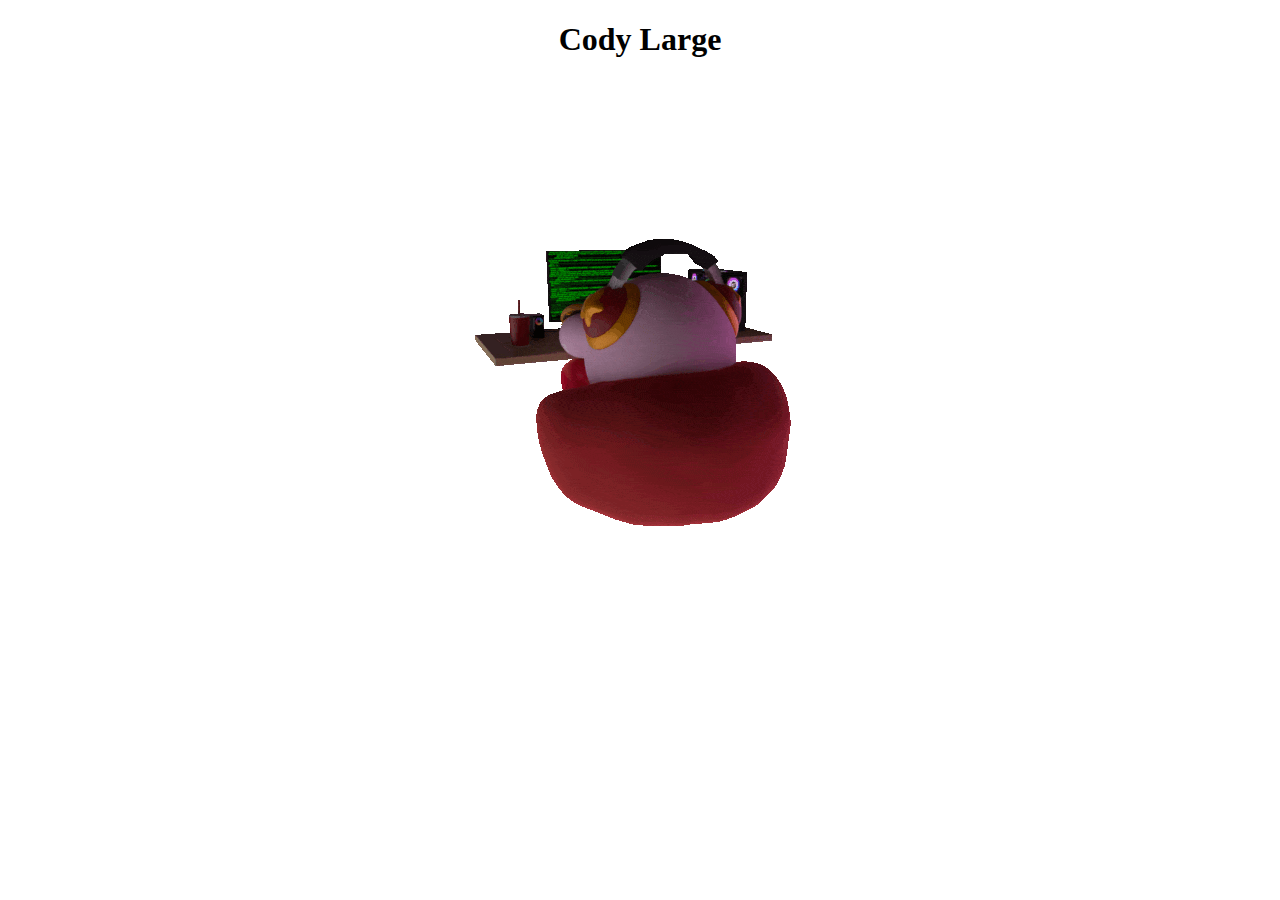
==== index.html @ 0ac2b2aa "Added Main GIF" ====
<!DOCTYPE html>
<html lang="en">
<head>
    <meta charset="UTF-8">
    <meta name="viewport" content="width=device-width, initial-scale=1.0">
    <title>Virus</title>
    <link rel="stylesheet" type="text/css" href="styles.css">
</head>
<body>
    <h1>Cody Large</h1>
    <div>
        <img src="img/kirbygiftransparent.gif" alt="kirbyGIF">
    </div>
</body>
</html>
---- styles.css ----
body {
    text-align: center
}
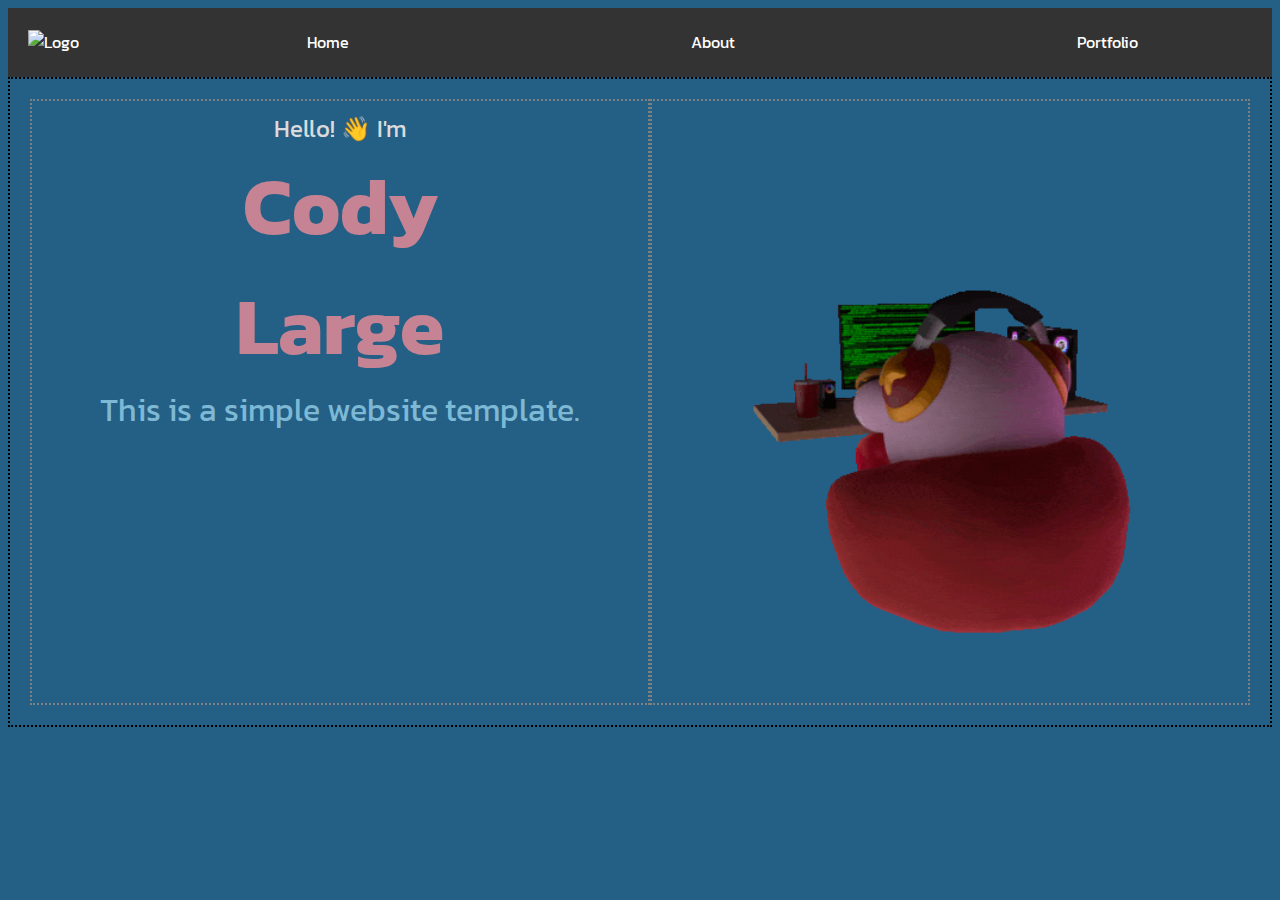
==== commit e8806d89: "Basic layout" ====
--- a/index.html
+++ b/index.html
@@ -3,13 +3,40 @@
 <head>
     <meta charset="UTF-8">
     <meta name="viewport" content="width=device-width, initial-scale=1.0">
-    <title>Virus</title>
+    <title>Cody Large</title>
     <link rel="stylesheet" type="text/css" href="styles.css">
+
+     <!-- Font: Kanit | font-family: 'Kanit', sans-serif; | Weights: Light 300, Medium 500, Bold 700-->
+     <link rel="preconnect" href="https://fonts.googleapis.com">
+     <link rel="preconnect" href="https://fonts.gstatic.com" crossorigin>
+     <link href="https://fonts.googleapis.com/css2?family=Kanit:wght@300;500;700&display=swap" rel="stylesheet">
+
 </head>
 <body>
-    <h1>Cody Large</h1>
-    <div>
-        <img src="img/kirbygiftransparent.gif" alt="kirbyGIF">
+    <div id="navbar">
+        <div id="logo">
+            <img src="your-logo.png" alt="Logo" height="50">
+        </div>
+        <a href="#home">Home</a>
+        <a href="#about">About</a>
+        <a href="#portfolio">Portfolio</a>
+        <!-- You can add more navigation items here -->
     </div>
+
+    <div id="main">
+        <div id="left-block">
+            <p class="basicText">Hello! &#128075; I'm</p>
+            <h1>Cody</h1>
+            <h1>Large</h1>
+            <p class="importantText">This is a simple website template.</p>
+            <!-- Add more headers and paragraphs here -->
+        </div>
+        <div id="right-block">
+            <img src="./img/kirbygiftransparent.gif" alt="GIF Image" width="100%">
+        </div>
+    </div>
+
+    <!-- Add more content or sections as needed -->
+
 </body>
-</html>+</html>
--- a/styles.css
+++ b/styles.css
@@ -1,3 +1,83 @@
+/* Palletes */
+/*
+#DC4F4C #FA9838 #F8EA74 #B1E73E #06D1B6
+#B87A89 #2F3D4B #245F86 #2A87C0 #7DB9D5
+*/
+
+
 body {
-    text-align: center
+    font-family: 'Kanit', sans-serif;
+    background-color: #245F86;
+}
+
+h1 {
+    text-align: center;
+    color: #c58393;
+    font-size: 5em;
+    /* border: 2px dotted gray; */
+    margin: 0px;
+}
+
+p {
+    text-align: center;
+    font-size: 1.5em;
+    color: #7DB9D5;
+    /* border: 2px dotted gray; */
+    margin: 0px;
+}
+
+#navbar {
+    background-color: #333;
+    color: #fff;
+    display: flex;
+    overflow: hidden;
+    justify-content: space-between;
+    align-items: center;
+    padding: 10px;
+}
+
+#navbar a {
+    display: block;
+    color: #fff;
+    padding: 1% 10%;
+    text-decoration: none;
+}
+
+#navbar a:hover {
+    background-color: #555;
+}
+
+#logo {
+    float: left;
+    padding: 10px;
+}
+
+#main {
+    display: flex;
+    justify-content: space-between;
+    padding: 20px;
+    border: 2px dotted black;
+}
+
+#left-block {
+    width: 50%;
+    padding: 10px;
+    border: 2px dotted gray;
+}
+
+.basicText {
+    color: #dbdbdb;
+    font-size: 1.5em;
+    /* border: 2px dotted gray; */
+}
+
+.importantText {
+    color: #7DB9D5;
+    font-size: 2em;
+    /* border: 2px dotted gray; */
+}
+
+#right-block {
+    width: 50%;
+    border: 2px dotted gray;
 }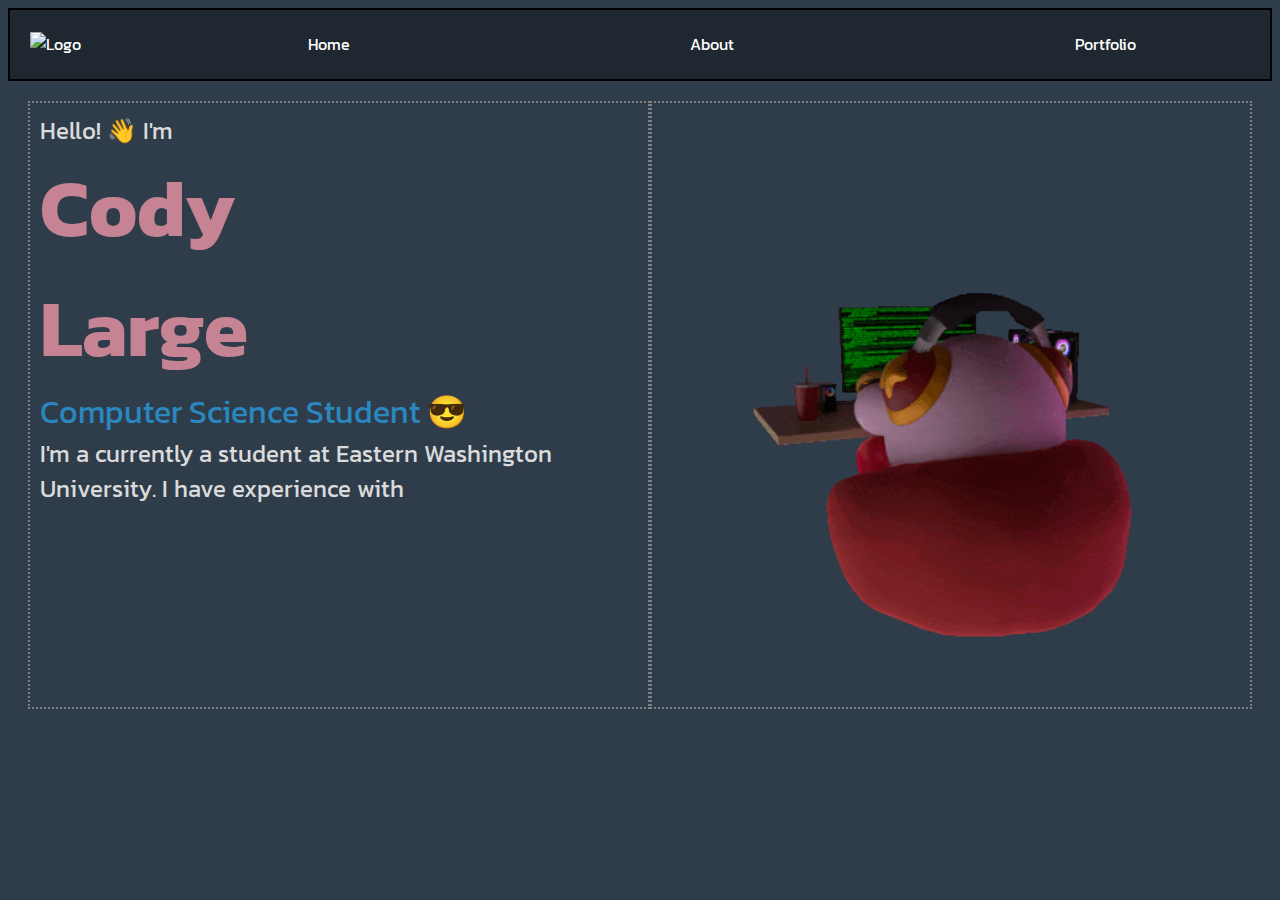
==== commit 7ffb5bc5: "-" ====
--- a/index.html
+++ b/index.html
@@ -28,7 +28,8 @@
             <p class="basicText">Hello! &#128075; I'm</p>
             <h1>Cody</h1>
             <h1>Large</h1>
-            <p class="importantText">This is a simple website template.</p>
+            <p class="importantText">Computer Science Student &#128526</p>
+            <p class="basicText">I'm a currently a student at Eastern Washington University. I have experience with </p>
             <!-- Add more headers and paragraphs here -->
         </div>
         <div id="right-block">
--- a/styles.css
+++ b/styles.css
@@ -1,17 +1,16 @@
 /* Palletes */
 /*
-#DC4F4C #FA9838 #F8EA74 #B1E73E #06D1B6
-#B87A89 #2F3D4B #245F86 #2A87C0 #7DB9D5
+#DC4F4C #FA9838 #F8EA74 #B1E73E #06D1B6 -- High contrast primary colors
+#B87A89 #2F3D4B #245F86 #2A87C0 #7DB9D5 -- pink and blue
 */
 
 
 body {
     font-family: 'Kanit', sans-serif;
-    background-color: #245F86;
+    background-color: #2F3D4B;
 }
 
 h1 {
-    text-align: center;
     color: #c58393;
     font-size: 5em;
     /* border: 2px dotted gray; */
@@ -19,24 +18,24 @@
 }
 
 p {
-    text-align: center;
     font-size: 1.5em;
-    color: #7DB9D5;
     /* border: 2px dotted gray; */
     margin: 0px;
 }
 
 #navbar {
-    background-color: #333;
+    background-color: #1f2730;
     color: #fff;
     display: flex;
     overflow: hidden;
     justify-content: space-between;
     align-items: center;
+    border: 2px solid black; 
     padding: 10px;
 }
 
 #navbar a {
+    border-radius: 25px;
     display: block;
     color: #fff;
     padding: 1% 10%;
@@ -44,7 +43,8 @@
 }
 
 #navbar a:hover {
-    background-color: #555;
+    box-shadow: inset 0px 0px 10px rgba(0, 0, 0, 1);
+    background-color: #2A87C0;
 }
 
 #logo {
@@ -56,10 +56,11 @@
     display: flex;
     justify-content: space-between;
     padding: 20px;
-    border: 2px dotted black;
 }
 
-#left-block {
+#left-block {    
+    justify-content: center; /* Center horizontally */
+    align-items: center; /* Center vertically */
     width: 50%;
     padding: 10px;
     border: 2px dotted gray;
@@ -72,7 +73,7 @@
 }
 
 .importantText {
-    color: #7DB9D5;
+    color: #2A87C0;
     font-size: 2em;
     /* border: 2px dotted gray; */
 }
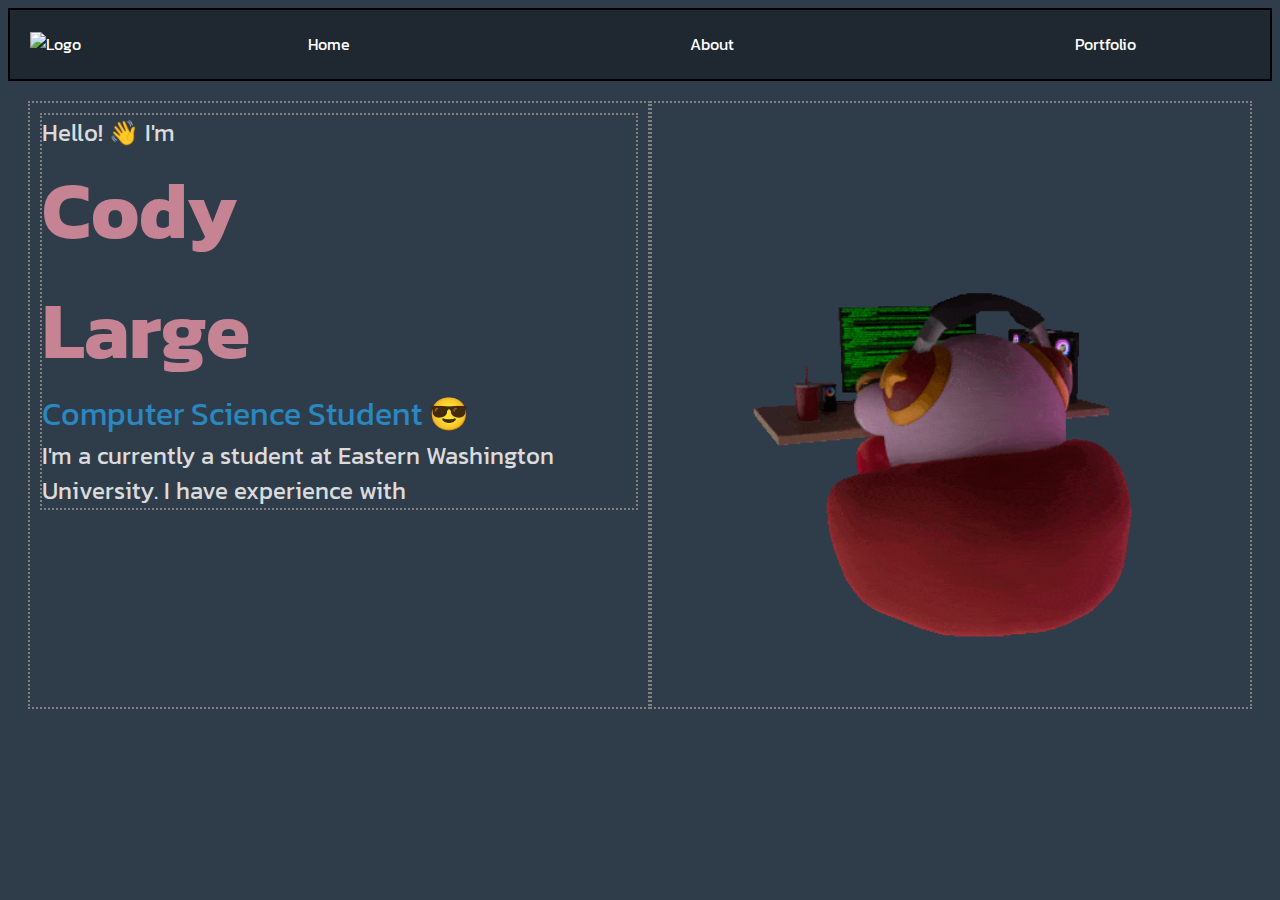
==== commit d3e0364e: "." ====
--- a/index.html
+++ b/index.html
@@ -25,12 +25,13 @@
 
     <div id="main">
         <div id="left-block">
-            <p class="basicText">Hello! &#128075; I'm</p>
-            <h1>Cody</h1>
-            <h1>Large</h1>
-            <p class="importantText">Computer Science Student &#128526</p>
-            <p class="basicText">I'm a currently a student at Eastern Washington University. I have experience with </p>
-            <!-- Add more headers and paragraphs here -->
+            <div id="infoText">
+                <p class="basicText">Hello! &#128075; I'm</p>
+                <h1>Cody</h1>
+                <h1>Large</h1>
+                <p class="importantText">Computer Science Student &#128526</p>
+                <p class="basicText">I'm a currently a student at Eastern Washington University. I have experience with </p>
+            </div>
         </div>
         <div id="right-block">
             <img src="./img/kirbygiftransparent.gif" alt="GIF Image" width="100%">
--- a/styles.css
+++ b/styles.css
@@ -66,6 +66,10 @@
     border: 2px dotted gray;
 }
 
+#infoText {
+    border: 2px dotted gray;
+}
+
 .basicText {
     color: #dbdbdb;
     font-size: 1.5em;
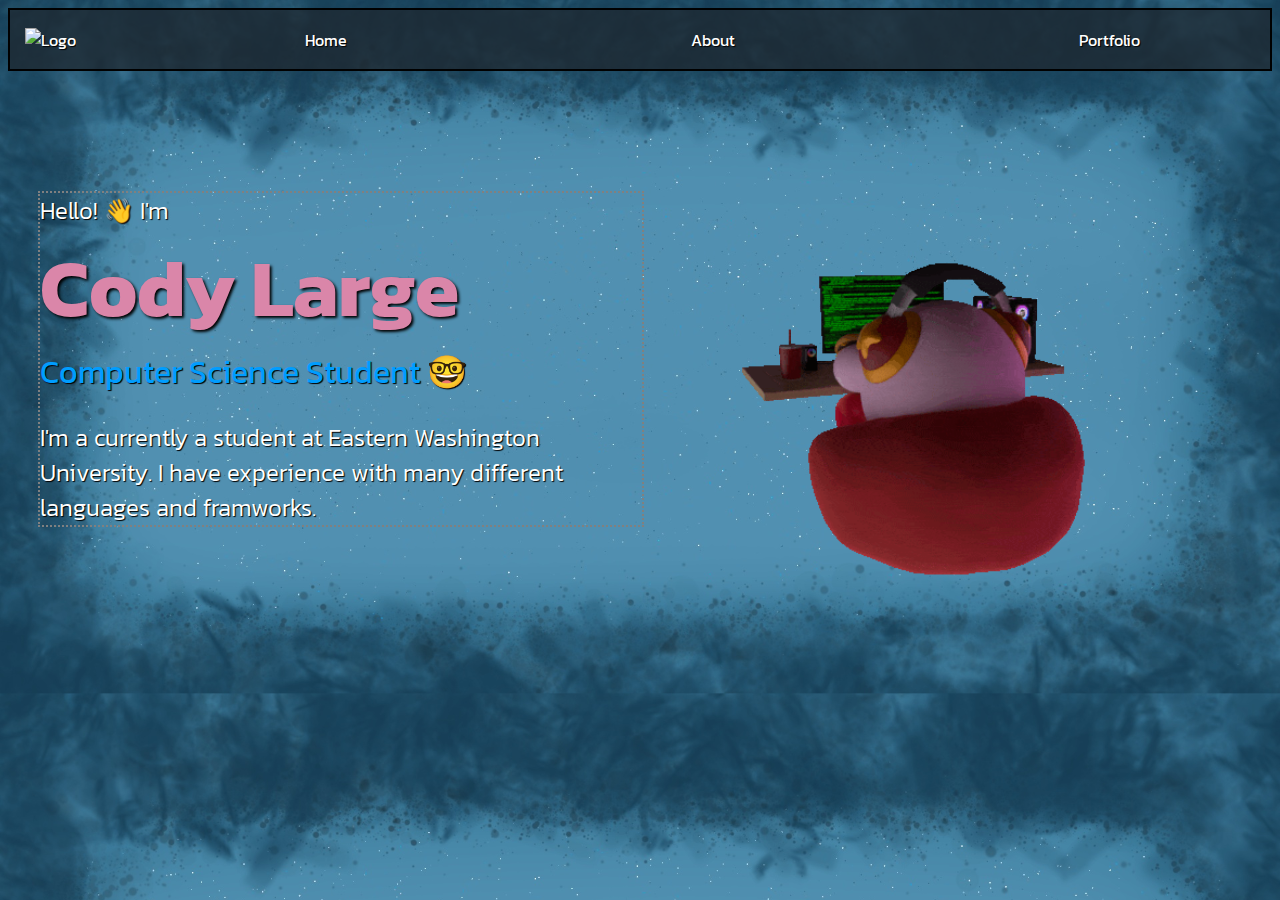
==== commit 05801f5a: "UI updates" ====
--- a/index.html
+++ b/index.html
@@ -13,7 +13,7 @@
 
 </head>
 <body>
-    <div id="navbar">
+    <nav id="navbar">
         <div id="logo">
             <img src="your-logo.png" alt="Logo" height="50">
         </div>
@@ -21,22 +21,22 @@
         <a href="#about">About</a>
         <a href="#portfolio">Portfolio</a>
         <!-- You can add more navigation items here -->
-    </div>
+    </nav>
 
-    <div id="main">
+    <main>
         <div id="left-block">
             <div id="infoText">
                 <p class="basicText">Hello! &#128075; I'm</p>
-                <h1>Cody</h1>
-                <h1>Large</h1>
-                <p class="importantText">Computer Science Student &#128526</p>
-                <p class="basicText">I'm a currently a student at Eastern Washington University. I have experience with </p>
+                <h1>Cody Large</h1>
+                <p class="importantText">Computer Science Student &#129299;</p>
+                <br>
+                <p class="basicText">I'm a currently a student at Eastern Washington University. I have experience with many different languages and framworks.</p>
             </div>
         </div>
         <div id="right-block">
-            <img src="./img/kirbygiftransparent.gif" alt="GIF Image" width="100%">
+            <img src="./img/kirbygiftransparent.gif" alt="GIF Image" width="90%">
         </div>
-    </div>
+    </main>
 
     <!-- Add more content or sections as needed -->
 
--- a/styles.css
+++ b/styles.css
@@ -7,14 +7,24 @@
 
 body {
     font-family: 'Kanit', sans-serif;
-    background-color: #2F3D4B;
+    background-image: url('./img/backgroundv2.1.jpg');
+    background-position: center; 
+    background-size: cover; 
+    text-shadow: 1px 1px 1px rgba(0, 0, 0, 1);
 }
 
 h1 {
-    color: #c58393;
+    color: #da86a9;
     font-size: 5em;
     /* border: 2px dotted gray; */
     margin: 0px;
+    text-shadow: 2px 2px 3px rgba(0, 0, 0, 1);
+}
+
+main {
+    display: flex;
+    justify-content: space-between;
+    padding: 20px;
 }
 
 p {
@@ -23,18 +33,18 @@
     margin: 0px;
 }
 
-#navbar {
-    background-color: #1f2730;
+nav {
+    background-color: #1f2730C1;
     color: #fff;
     display: flex;
     overflow: hidden;
     justify-content: space-between;
     align-items: center;
     border: 2px solid black; 
-    padding: 10px;
+    padding: 5px;
 }
 
-#navbar a {
+nav a {
     border-radius: 25px;
     display: block;
     color: #fff;
@@ -44,7 +54,7 @@
 
 #navbar a:hover {
     box-shadow: inset 0px 0px 10px rgba(0, 0, 0, 1);
-    background-color: #2A87C0;
+    background-color: #2A87C05F;
 }
 
 #logo {
@@ -52,37 +62,46 @@
     padding: 10px;
 }
 
-#main {
-    display: flex;
-    justify-content: space-between;
-    padding: 20px;
-}
-
 #left-block {    
     justify-content: center; /* Center horizontally */
     align-items: center; /* Center vertically */
     width: 50%;
     padding: 10px;
-    border: 2px dotted gray;
 }
 
 #infoText {
-    border: 2px dotted gray;
+    display: block;
+    margin-top: 15%;
+    margin-left: 30%;
+    width: 60%;
+ /* border: 2px dotted gray; */
 }
 
 .basicText {
-    color: #dbdbdb;
+    font-weight: 300;
+    color: #fff;
     font-size: 1.5em;
     /* border: 2px dotted gray; */
 }
 
 .importantText {
-    color: #2A87C0;
+    color: #009dff;
     font-size: 2em;
     /* border: 2px dotted gray; */
 }
 
 #right-block {
     width: 50%;
-    border: 2px dotted gray;
+    /*border: 2px dotted gray; */
+}
+
+@media (max-width: 1400px) {
+    #infoText {
+        display: block;
+        margin-left: 0%;
+        width: 100%;
+        border: 2px dotted gray;
+    }
+
+    
 }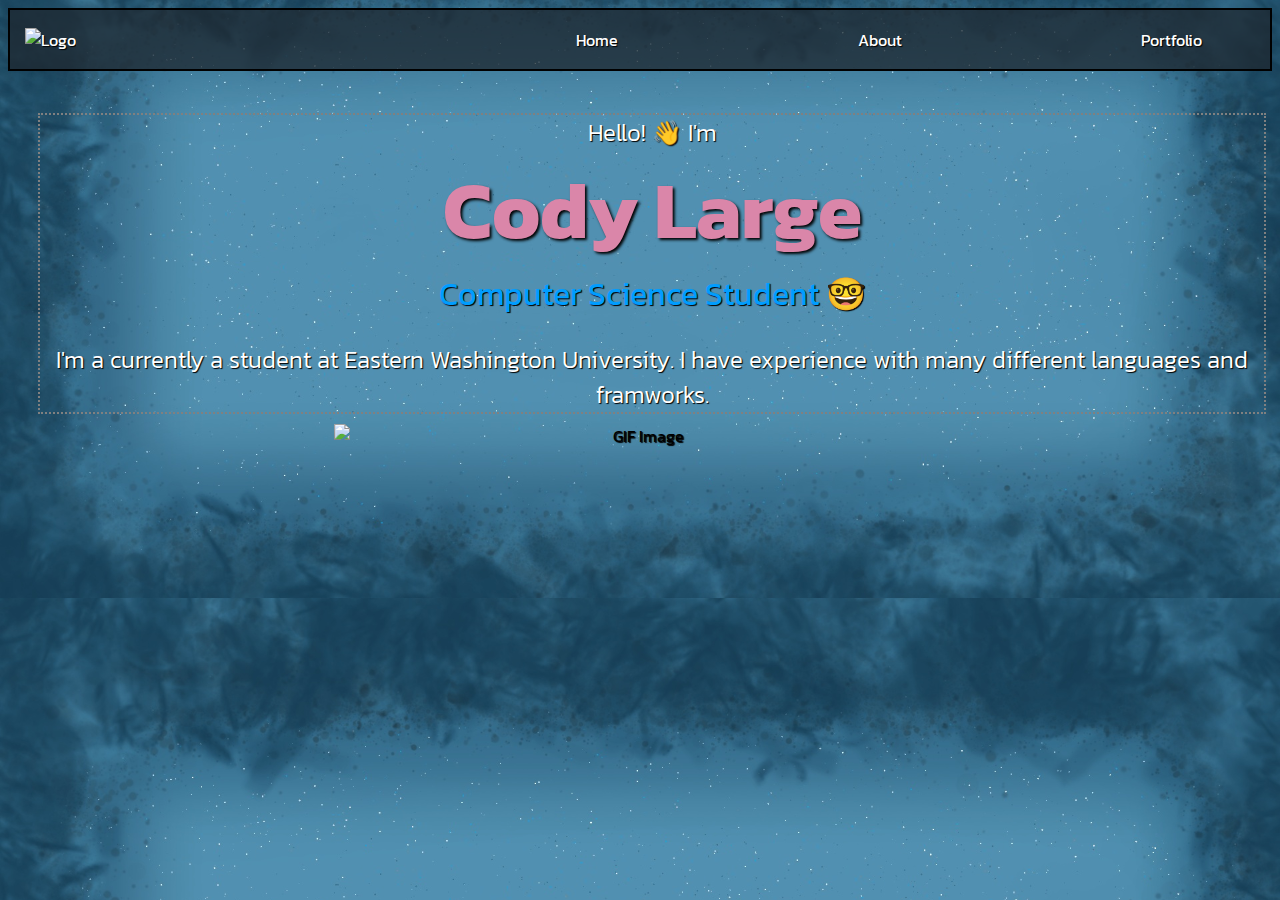
==== commit 7b38a391: "Full res kirby" ====
--- a/index.html
+++ b/index.html
@@ -34,7 +34,7 @@
             </div>
         </div>
         <div id="right-block">
-            <img src="./img/kirbygiftransparent.gif" alt="GIF Image" width="90%">
+            <img src="./img/kirbyfullspedup.gif" alt="GIF Image" width="90%">
         </div>
     </main>
 
--- a/styles.css
+++ b/styles.css
@@ -7,7 +7,7 @@
 
 body {
     font-family: 'Kanit', sans-serif;
-    background-image: url('./img/backgroundv2.1.jpg');
+    background-image: url('./img/backgroundfinal.jpg');
     background-position: center; 
     background-size: cover; 
     text-shadow: 1px 1px 1px rgba(0, 0, 0, 1);
@@ -45,10 +45,10 @@
 }
 
 nav a {
-    border-radius: 25px;
+    border-radius: 14px;
     display: block;
     color: #fff;
-    padding: 1% 10%;
+    padding: 1% 5%;
     text-decoration: none;
 }
 
@@ -60,6 +60,7 @@
 #logo {
     float: left;
     padding: 10px;
+    margin-right: 25%;
 }
 
 #left-block {    
@@ -71,7 +72,7 @@
 
 #infoText {
     display: block;
-    margin-top: 15%;
+    margin-top: 20%;
     margin-left: 30%;
     width: 60%;
  /* border: 2px dotted gray; */
@@ -103,5 +104,29 @@
         border: 2px dotted gray;
     }
 
+    main {
+        flex-direction: column; /* Change the direction of the flex container */
+        text-align: center;
+    }
+
+    #left-block {
+        width: 100%; /* Make the left block take full width */
+    }
+
+    #infoText {
+        margin-top: 1%;
+    }
+
+    #right-block {
+        width: 100%; /* Make the right block take full width */
+        display: flex;
+        flex-direction: column;
+        align-items: center;
+    }
+
+    #right-block img {
+        max-width: 50%; /* Adjust the image size as needed */
+        height: auto; /* Maintain the aspect ratio of the image */
+    }
     
 }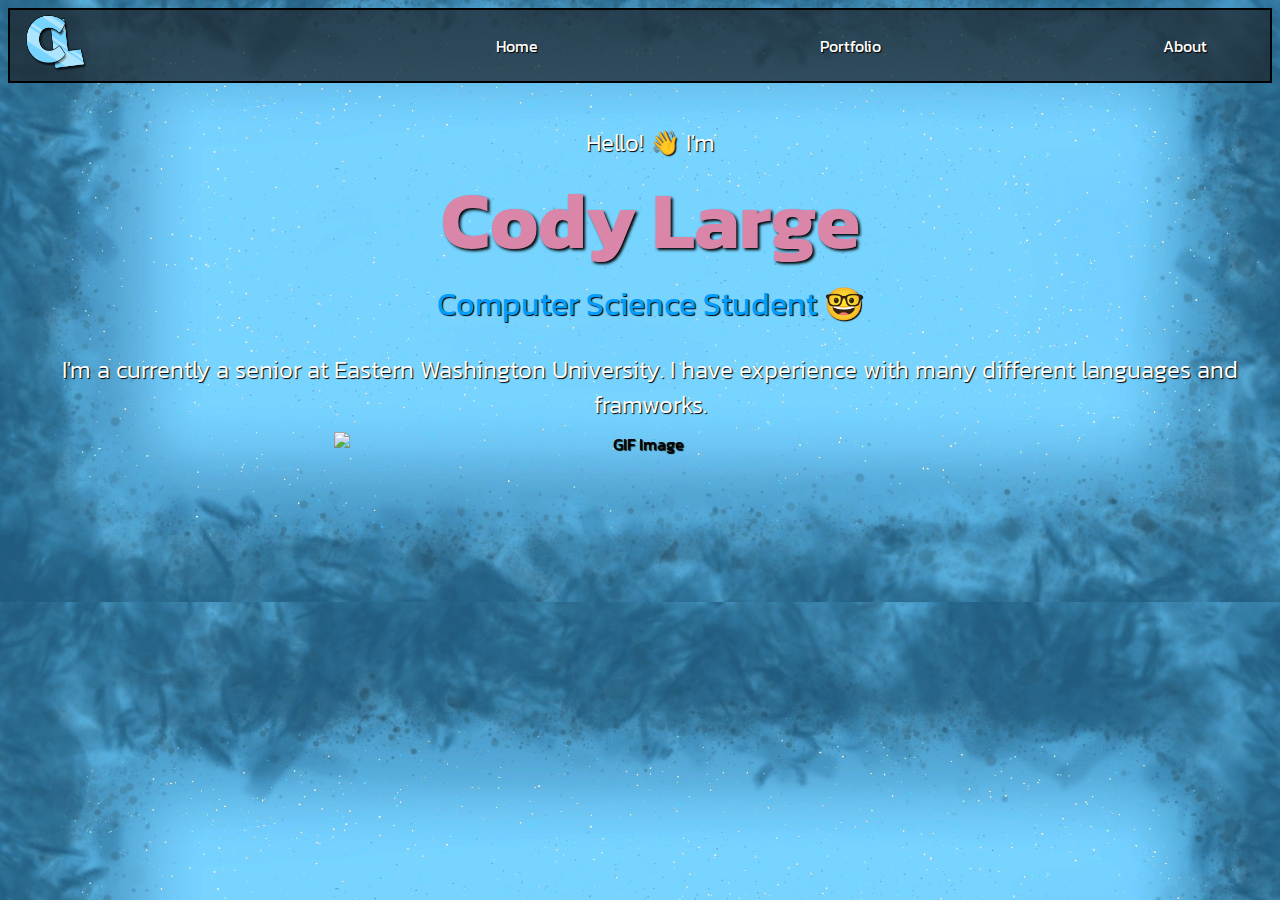
==== commit 8f189490: "Logo" ====
--- a/index.html
+++ b/index.html
@@ -15,11 +15,11 @@
 <body>
     <nav id="navbar">
         <div id="logo">
-            <img src="your-logo.png" alt="Logo" height="50">
+            <img src="./img/Logo.png" alt="Logo" height="65">
         </div>
         <a href="#home">Home</a>
+        <a href="portfolio.html">Portfolio</a>
         <a href="#about">About</a>
-        <a href="#portfolio">Portfolio</a>
         <!-- You can add more navigation items here -->
     </nav>
 
@@ -30,15 +30,12 @@
                 <h1>Cody Large</h1>
                 <p class="importantText">Computer Science Student &#129299;</p>
                 <br>
-                <p class="basicText">I'm a currently a student at Eastern Washington University. I have experience with many different languages and framworks.</p>
+                <p class="basicText">I'm a currently a senior at Eastern Washington University. I have experience with many different languages and framworks.</p>
             </div>
         </div>
         <div id="right-block">
             <img src="./img/kirbyfullspedup.gif" alt="GIF Image" width="90%">
         </div>
     </main>
-
-    <!-- Add more content or sections as needed -->
-
 </body>
 </html>
--- a/styles.css
+++ b/styles.css
@@ -7,7 +7,7 @@
 
 body {
     font-family: 'Kanit', sans-serif;
-    background-image: url('./img/backgroundfinal.jpg');
+    background-image: url('./img/backgroundfinalv2.jpg');
     background-position: center; 
     background-size: cover; 
     text-shadow: 1px 1px 1px rgba(0, 0, 0, 1);
@@ -41,7 +41,6 @@
     justify-content: space-between;
     align-items: center;
     border: 2px solid black; 
-    padding: 5px;
 }
 
 nav a {
@@ -58,9 +57,9 @@
 }
 
 #logo {
+    padding-left: 1%;
     float: left;
-    padding: 10px;
-    margin-right: 25%;
+    margin-right: 15%;
 }
 
 #left-block {    
@@ -101,7 +100,6 @@
         display: block;
         margin-left: 0%;
         width: 100%;
-        border: 2px dotted gray;
     }
 
     main {
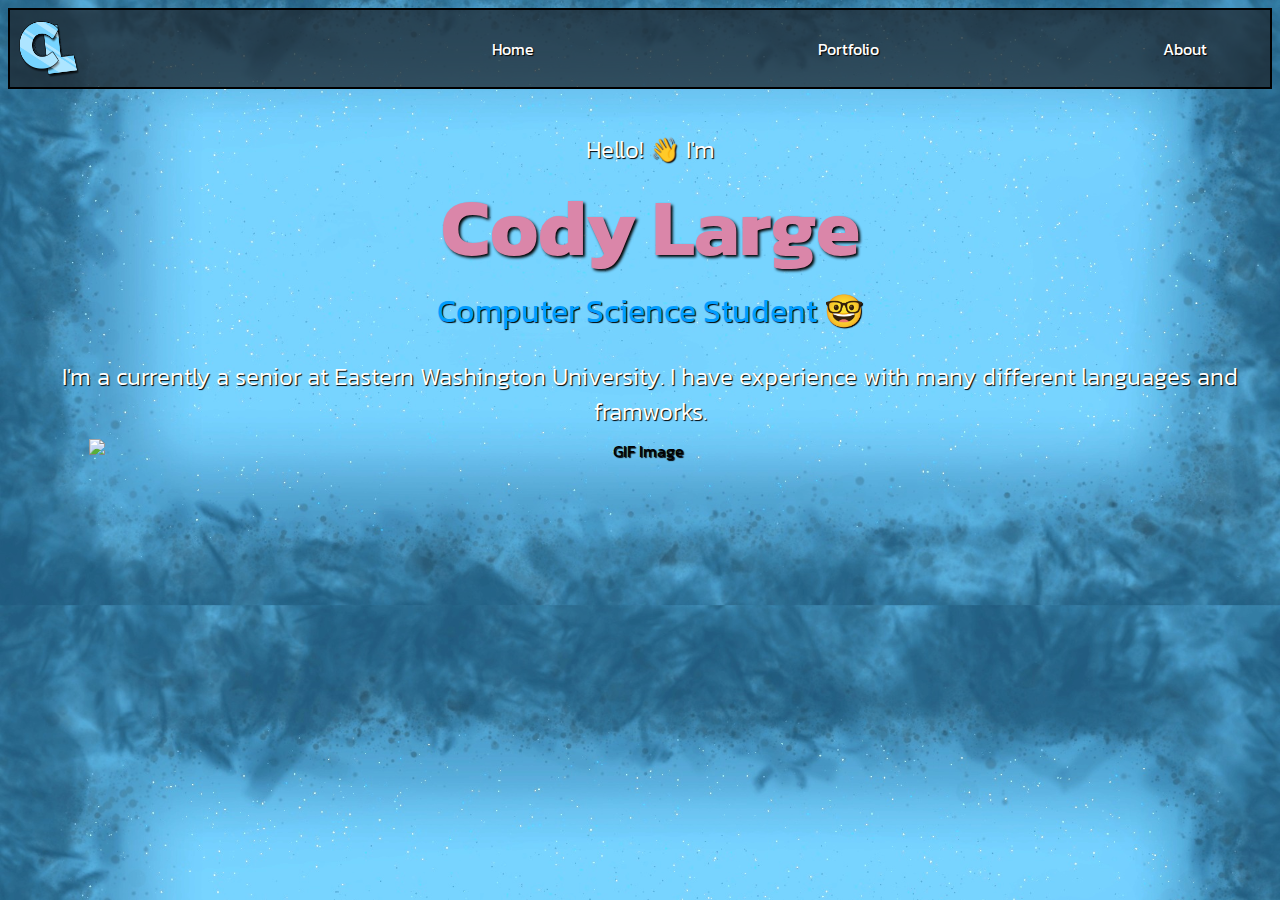
==== commit 52d1802d: "Progress" ====
--- a/index.html
+++ b/index.html
@@ -4,12 +4,13 @@
     <meta charset="UTF-8">
     <meta name="viewport" content="width=device-width, initial-scale=1.0">
     <title>Cody Large</title>
-    <link rel="stylesheet" type="text/css" href="styles.css">
+    <link rel="stylesheet" type="text/css" href="styles/styles.css">
+    <link rel="stylesheet" type="text/css" href="styles/nav.css">
 
-     <!-- Font: Kanit | font-family: 'Kanit', sans-serif; | Weights: Light 300, Medium 500, Bold 700-->
-     <link rel="preconnect" href="https://fonts.googleapis.com">
-     <link rel="preconnect" href="https://fonts.gstatic.com" crossorigin>
-     <link href="https://fonts.googleapis.com/css2?family=Kanit:wght@300;500;700&display=swap" rel="stylesheet">
+    <!-- Font: Kanit | font-family: 'Kanit', sans-serif; | Weights: Light 300, Medium 500, Bold 700-->
+    <link rel="preconnect" href="https://fonts.googleapis.com">
+    <link rel="preconnect" href="https://fonts.gstatic.com" crossorigin>
+    <link href="https://fonts.googleapis.com/css2?family=Kanit:wght@300;500;700&display=swap" rel="stylesheet">
 
 </head>
 <body>
@@ -18,7 +19,7 @@
             <img src="./img/Logo.png" alt="Logo" height="65">
         </div>
         <a href="#home">Home</a>
-        <a href="portfolio.html">Portfolio</a>
+        <a href="pages/portfolio.html">Portfolio</a>
         <a href="#about">About</a>
         <!-- You can add more navigation items here -->
     </nav>
--- a/styles/styles.css
+++ b/styles/styles.css
@@ -0,0 +1,110 @@
+/* Palletes */
+/*
+#DC4F4C #FA9838 #F8EA74 #B1E73E #06D1B6 -- High contrast primary colors
+#B87A89 #2F3D4B #245F86 #2A87C0 #7DB9D5 -- pink and blue
+*/
+
+body {
+    font-family: 'Kanit', sans-serif;
+    background-image: url('../img/backgroundfinalv2.jpg');
+    background-position: center;
+    background-size: cover; 
+    text-shadow: 1px 1px 1px rgba(0, 0, 0, 1);
+}
+
+h1 {
+    color: #da86a9;
+    font-size: 5em;
+    /* border: 2px dotted gray; */
+    margin: 0px;
+    text-shadow: 2px 2px 3px rgba(0, 0, 0, 1);
+}
+
+main {
+    display: flex;
+    justify-content: space-between;
+    padding: 20px;
+}
+
+p {
+    font-size: 1.5em;
+    /* border: 2px dotted gray; */
+    margin: 0px;
+}
+
+#logo {
+    padding-left: .5%;
+    padding-top: .5%;
+    float: left;
+    margin-right: 15%;
+}
+#left-block {    
+    justify-content: center; /* Center horizontally */
+    align-items: center; /* Center vertically */
+    width: 50%;
+    padding: 10px;
+}
+
+#infoText {
+    display: block;
+    margin-top: 20%;
+    margin-left: 30%;
+    width: 60%;
+ /* border: 2px dotted gray; */
+}
+
+.basicText {
+    font-weight: 300;
+    color: #fff;
+    font-size: 1.5em;
+    /* border: 2px dotted gray; */
+}
+
+.importantText {
+    color: #009dff;
+    font-size: 2em;
+    /* border: 2px dotted gray; */
+}
+
+.clickable-image {
+    width: 75%; /* Default width */
+    transition: width 0.1s; /* Smooth transition on width change */
+    transform-origin: center;
+}
+
+.clickable-image:hover {
+    width: 80%;
+}
+
+@media (max-width: 1400px) {
+    #infoText {
+        display: block;
+        margin-left: 0%;
+        width: 100%;
+    }
+
+    main {
+        flex-direction: column; /* Change the direction of the flex container */
+        text-align: center;
+    }
+
+    #left-block {
+        width: 100%; /* Make the left block take full width */
+    }
+
+    #infoText {
+        margin-top: 1%;
+    }
+
+    #right-block {
+        width: 100%; /* Make the right block take full width */
+        display: flex;
+        flex-direction: column;
+        align-items: center;
+    }
+
+    #right-block img {
+        height: auto; /* Maintain the aspect ratio of the image */
+    }
+    
+}--- a/styles/nav.css
+++ b/styles/nav.css
@@ -0,0 +1,22 @@
+nav {
+    background-color: #1f2730C1;
+    color: #fff;
+    display: flex;
+    overflow: hidden;
+    justify-content: space-between;
+    align-items: center;
+    border: 2px solid black; 
+}
+
+nav a {
+    border-radius: 14px;
+    display: block;
+    color: #fff;
+    padding: 1% 5%;
+    text-decoration: none;
+}
+
+#navbar a:hover {
+    box-shadow: inset 0px 0px 10px rgba(0, 0, 0, 1);
+    background-color: #2A87C05F;
+}